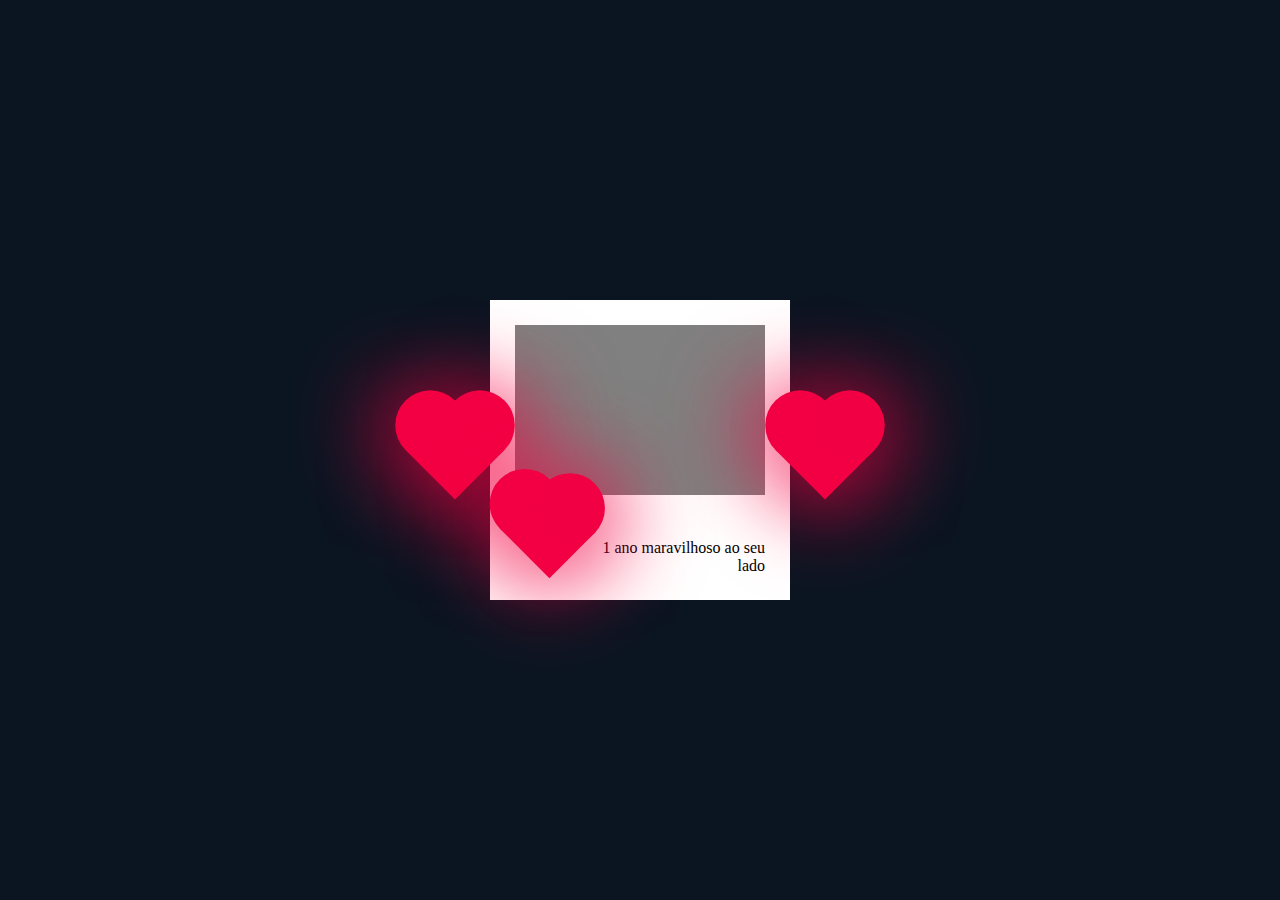
==== pag2.html @ 7beaba56 "Add files via upload" ====
<!DOCTYPE html>
<html lang="en">
<head>
    <meta charset="UTF-8">
    <meta name="viewport" content="width=device-width, initial-scale=1.0">
    <link rel="stylesheet" href="style2.css">
    <title>Pag2</title>
</head>
<body>


    <div class="heart"></div>

    <div class="quadro">
        <div class="branco">
            <div class="cinza">
                <div class="branco2">
                    <div class="heart"></div>
                    <a>1 ano maravilhoso ao seu lado</a>
                </div>
            </div>
        </div>
      </div>

      <div class="heart"></div>

</body>
</html>
---- style2.css ----
body{
    margin: 0;
    padding: 0;
    min-height: 100vh;
    display: flex;
    align-items: center;
    justify-content: center;
    background: #0b1522;
}

.heart{
    height: 70px;
    width: 70px;
    background: #f20044;
    position: relative;
    transform: rotate(-45deg);
    box-shadow: -10px 10px 90px #f20044;
    animation: heart 0.6s linear infinite;
}
@keyframes heart{
    0%{
        transform: rotate(-45deg) scale(1.07);
    }
    80%{
        transform: rotate(-45deg) scale(1.0);
    }
    100%{
        transform: rotate(-45deg) scale(0.8);
    }
}

.heart::before{
    content: '';
    position: absolute;
    height: 70px;
    width: 70px;
    background: #f20044;
    top: -50%;
    border-radius: 50px;
    box-shadow: -10px -10px 90px #f20044;
}

.heart::after{
    content: '';
    position: absolute;
    height: 70px;
    width: 70px;
    background: #f20044;
    right: -50%;
    border-radius: 50px;
    box-shadow: 10px 10px 90px #f20044;
}



.quadro{
    display: flex;
    align-items: center;
    justify-content: center;
}

.branco{
    display: flex;
    background-color: white;
    height: 300px;
    width: 300px;
    align-items: center;
    justify-content: center;
}
.branco2{
    display: flex;
    background-color: white;
    height: 80px;
    width: 250px;
}

.cinza{
    display: flex;
    background-color: gray;
    height: 250px;
    width: 250px;
    align-items: flex-end;
}


a{
    color: black;
    text-align: end;
    align-content: flex-end;
    
}
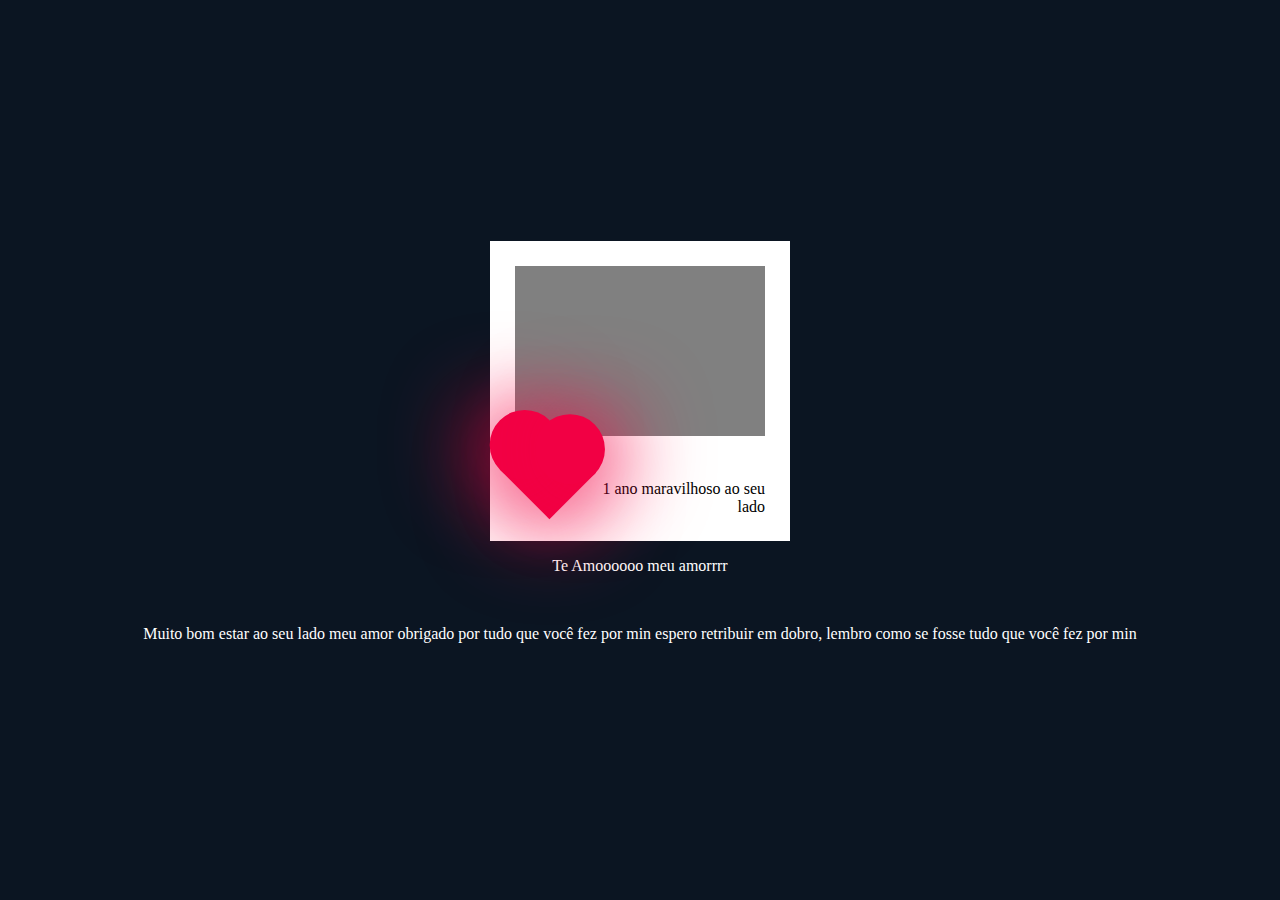
==== commit 70f78f97: "Add files via upload" ====
--- a/pag2.html
+++ b/pag2.html
@@ -9,7 +9,7 @@
 <body>
 
 
-    <div class="heart"></div>
+    
 
     <div class="quadro">
         <div class="branco">
@@ -21,8 +21,14 @@
             </div>
         </div>
       </div>
+      
+      <div class="fundo">
+      <p>Te Amoooooo meu amorrrr</p>
+      <br>
+        <p>Muito bom estar ao seu lado meu amor obrigado por tudo que você fez por min espero retribuir em dobro, lembro como se fosse tudo que você fez por min</p>
+      </div>
 
-      <div class="heart"></div>
+      
 
 </body>
 </html>--- a/style2.css
+++ b/style2.css
@@ -6,6 +6,7 @@
     align-items: center;
     justify-content: center;
     background: #0b1522;
+    flex-direction: column;
 }
 
 .heart{
@@ -88,4 +89,10 @@
     text-align: end;
     align-content: flex-end;
     
-}+}
+
+p{
+    color: white;
+    text-align: center;
+    align-items: stretch;
+}
